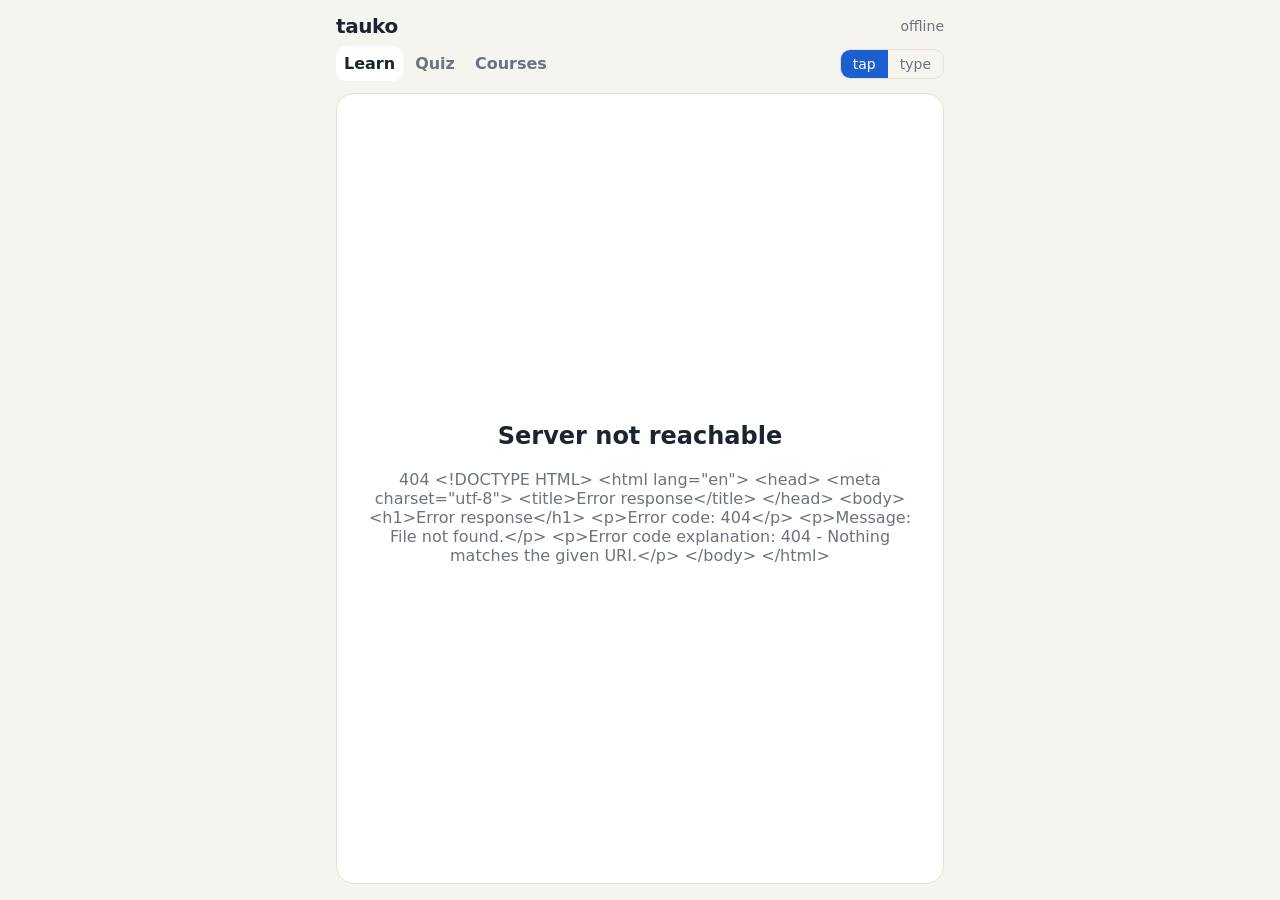
==== web/index.html @ a68ed344 "Add tauko: spaced-repetition learning for Claude Code wait gaps A subject-agnostic micro-learning en" ====
<!doctype html>
<html lang="en">
<head>
<meta charset="utf-8">
<meta name="viewport" content="width=device-width, initial-scale=1, viewport-fit=cover">
<meta name="theme-color" content="#0f1720">
<meta name="apple-mobile-web-app-capable" content="yes">
<meta name="apple-mobile-web-app-status-bar-style" content="black-translucent">
<title>tauko</title>
<link rel="manifest" href="manifest.json">
<link rel="icon" href="icon.svg" type="image/svg+xml">
<link rel="apple-touch-icon" href="icon.svg">
<link rel="stylesheet" href="style.css">
</head>
<body>
<header>
  <div class="brand">tauko</div>
  <div id="signal" class="signal" hidden></div>
  <div id="counts" class="counts"></div>
</header>

<nav>
  <button data-view="learn" class="active">Learn</button>
  <button data-view="quiz">Quiz</button>
  <button data-view="units">Courses</button>
  <div class="mode" role="group" aria-label="mode">
    <button data-mode="tap">tap</button>
    <button data-mode="type">type</button>
  </div>
</nav>

<main>
  <section id="view-learn" class="view">
    <div id="card" class="card"></div>
  </section>
  <section id="view-quiz" class="view" hidden>
    <div id="quiz" class="card"></div>
  </section>
  <section id="view-units" class="view" hidden>
    <div id="units" class="units"></div>
  </section>
</main>

<script src="app.js"></script>
</body>
</html>
---- web/style.css ----
:root {
  --bg: #f6f4ef;
  --surface: #ffffff;
  --text: #1b2430;
  --muted: #6b7380;
  --line: #e4e0d8;
  --accent: #1d5fd1;      /* Finnish blue */
  --good: #1f8a4c;
  --close: #b7791f;
  --bad: #c0392b;
  --radius: 18px;
  font-family: ui-sans-serif, -apple-system, "Segoe UI", Inter, system-ui, sans-serif;
  color-scheme: light dark;
}
@media (prefers-color-scheme: dark) {
  :root {
    --bg: #0f1720;
    --surface: #17212c;
    --text: #e8edf3;
    --muted: #8b97a6;
    --line: #253241;
    --accent: #5b9bff;
    --good: #3ccf7a;
    --close: #f0b54a;
    --bad: #ff6b5b;
  }
}

* { box-sizing: border-box; }
[hidden] { display: none !important; }
html, body { margin: 0; height: 100%; }
body {
  background: var(--bg);
  color: var(--text);
  display: flex;
  flex-direction: column;
  max-width: 640px;
  margin: 0 auto;
  padding: env(safe-area-inset-top) 16px env(safe-area-inset-bottom);
}
button { font: inherit; color: inherit; cursor: pointer; }

header {
  display: flex; align-items: center; gap: 6px 10px; flex-wrap: wrap;
  padding: 14px 0 8px;
}
.brand { font-weight: 800; letter-spacing: -0.02em; font-size: 20px; }
.counts { margin-left: auto; color: var(--muted); font-size: 14px; font-variant-numeric: tabular-nums; }
.signal {
  font-size: 13px; padding: 4px 10px; border-radius: 999px;
  background: var(--surface); border: 1px solid var(--line);
}
.signal.busy { color: var(--accent); }
.signal.busy::before { content: "●"; margin-right: 6px; animation: pulse 1.2s infinite; }
.signal.idle { color: var(--good); border-color: var(--good); font-weight: 600; }
@keyframes pulse { 50% { opacity: .25; } }

nav { display: flex; gap: 4px; align-items: center; padding-bottom: 12px; }
nav > button {
  background: none; border: 0; padding: 8px 8px; border-radius: 10px; color: var(--muted); font-weight: 600;
}
nav > button.active { color: var(--text); background: var(--surface); }
.mode { margin-left: auto; display: flex; border: 1px solid var(--line); border-radius: 10px; overflow: hidden; }
.mode button { background: none; border: 0; padding: 6px 12px; color: var(--muted); font-size: 14px; }
.mode button.active { background: var(--accent); color: #fff; }

main { flex: 1; display: flex; min-height: 0; }
.view { flex: 1; display: flex; flex-direction: column; min-height: 0; }

.card {
  flex: 1;
  display: flex; flex-direction: column;
  background: var(--surface);
  border: 1px solid var(--line);
  border-radius: var(--radius);
  padding: 22px 20px 16px;
  margin-bottom: 16px;
  min-height: 420px;
  touch-action: pan-y;
  transition: transform .18s ease, opacity .18s ease;
}
.card.out-left { transform: translateX(-40px); opacity: 0; }
.card.out-right { transform: translateX(40px); opacity: 0; }

.meta { display: flex; gap: 8px; flex-wrap: wrap; color: var(--muted); font-size: 13px; }
.tag { padding: 2px 8px; border-radius: 999px; border: 1px solid var(--line); }
.tag.new { color: var(--close); border-color: var(--close); }
.instruction { margin-top: 28px; color: var(--accent); font-weight: 700; font-size: 14px; text-transform: uppercase; letter-spacing: .06em; }
.prompt { font-size: clamp(24px, 6vw, 34px); font-weight: 700; line-height: 1.25; margin: 10px 0 6px; overflow-wrap: break-word; hyphens: auto; }
.hint { color: var(--muted); font-size: 16px; }

.answer-area { margin-top: auto; display: flex; flex-direction: column; gap: 12px; padding-top: 24px; }
.input {
  width: 100%; font: inherit; font-size: 20px; padding: 14px 16px;
  border-radius: 14px; border: 1.5px solid var(--line); background: var(--bg); color: var(--text);
}
.input:focus { outline: none; border-color: var(--accent); }
.chars { display: flex; gap: 6px; }
.chars button { flex: 0 0 auto; padding: 6px 14px; border-radius: 10px; border: 1px solid var(--line); background: var(--bg); font-size: 18px; }

.primary {
  width: 100%; padding: 16px; border: 0; border-radius: 14px;
  background: var(--accent); color: #fff; font-weight: 700; font-size: 17px;
}
.reveal { display: flex; flex-direction: column; gap: 8px; margin-top: 18px; }
.verdict { font-weight: 800; font-size: 18px; }
.verdict.correct { color: var(--good); }
.verdict.close { color: var(--close); }
.verdict.wrong { color: var(--bad); }
.yours { color: var(--muted); text-decoration: line-through; }
.answers { font-size: 22px; font-weight: 700; color: var(--good); }
.translation, .example { color: var(--muted); }
.example i { font-style: normal; opacity: .8; }
.note { background: var(--bg); border-radius: 12px; padding: 10px 12px; font-size: 15px; }

.grades { display: grid; grid-template-columns: repeat(4, 1fr); gap: 8px; }
.grades button {
  padding: 14px 4px; border-radius: 14px; border: 1px solid var(--line); background: var(--bg);
  font-weight: 700; display: flex; flex-direction: column; align-items: center; gap: 2px;
}
.grades button small { font-weight: 500; color: var(--muted); font-size: 11px; }
.grades button.suggested { border-color: var(--accent); box-shadow: 0 0 0 2px var(--accent) inset; }
.grades .g1 { color: var(--bad); }
.grades .g2 { color: var(--close); }
.grades .g3 { color: var(--good); }
.grades .g4 { color: var(--accent); }
.kbd { color: var(--muted); font-size: 12px; text-align: center; }
@media (hover: none) { .kbd { display: none; } }

.empty { margin: auto; text-align: center; color: var(--muted); }
.empty h2 { color: var(--text); }

.units { display: flex; flex-direction: column; gap: 10px; padding-bottom: 16px; }
.unit {
  background: var(--surface); border: 1px solid var(--line); border-radius: 14px; padding: 14px 16px;
  display: flex; flex-direction: column; gap: 6px;
}
.unit-head { display: flex; align-items: baseline; gap: 8px; }
.unit-head b { font-size: 17px; }
.unit-head span { color: var(--muted); font-size: 13px; margin-left: auto; white-space: nowrap; }
.bar { height: 6px; background: var(--line); border-radius: 999px; overflow: hidden; }
.bar > div { height: 100%; background: var(--good); }
.unit-actions { display: flex; gap: 8px; flex-wrap: wrap; }
.unit-actions button { border: 1px solid var(--line); background: var(--bg); padding: 6px 12px; border-radius: 10px; font-size: 14px; }
.unit details { color: var(--muted); font-size: 14px; white-space: pre-wrap; }
.unit summary { cursor: pointer; }
.score { font-size: 48px; font-weight: 800; margin: 8px 0; }

@media (max-width: 420px) {
  header { padding-top: 10px; }
  .signal { order: 3; width: 100%; text-align: center; }
  .counts { font-size: 13px; }
  .card { padding: 18px 16px 14px; min-height: 0; }
}

.course-head { display: flex; align-items: baseline; gap: 8px; margin-top: 8px; }
.course-head h2 { margin: 0; font-size: 22px; }
.course-head h2 small { color: var(--muted); font-weight: 500; font-size: 15px; }
.course-head span { margin-left: auto; color: var(--muted); font-size: 13px; white-space: nowrap; }
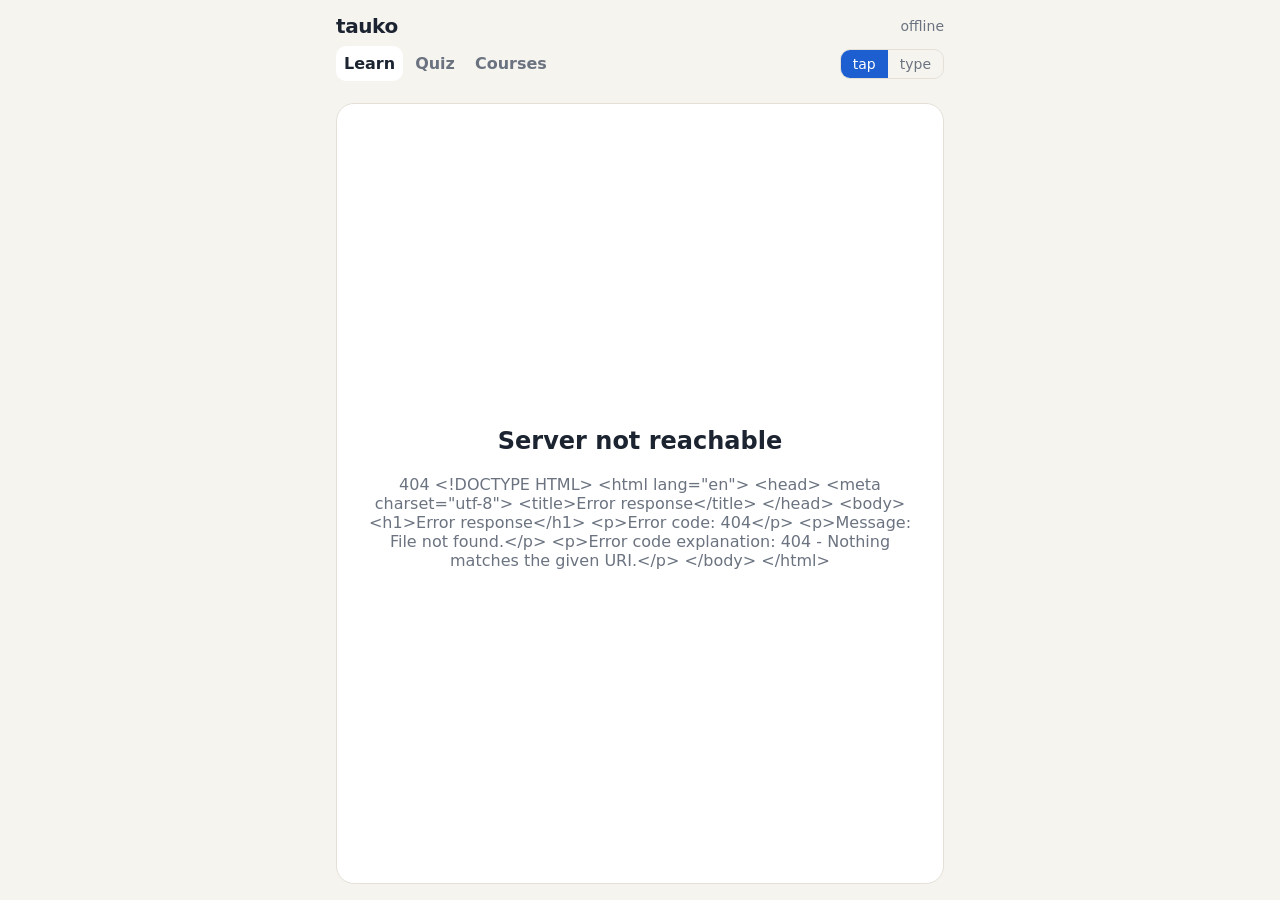
==== commit 4ab79c49: "Never run dry: practice mode, more new cards, course switching A full workday has far more waits tha" ====
--- a/web/index.html
+++ b/web/index.html
@@ -31,6 +31,7 @@
 
 <main>
   <section id="view-learn" class="view">
+    <div id="scope" class="scope"></div>
     <div id="card" class="card"></div>
   </section>
   <section id="view-quiz" class="view" hidden>
--- a/web/style.css
+++ b/web/style.css
@@ -157,3 +157,9 @@
 .course-head h2 { margin: 0; font-size: 22px; }
 .course-head h2 small { color: var(--muted); font-weight: 500; font-size: 15px; }
 .course-head span { margin-left: auto; color: var(--muted); font-size: 13px; white-space: nowrap; }
+
+.scope { display: flex; flex-wrap: wrap; align-items: center; gap: 6px 12px; margin-bottom: 10px; color: var(--muted); font-size: 14px; }
+.scope select { font: inherit; color: var(--text); background: var(--surface); border: 1px solid var(--line); border-radius: 8px; padding: 4px 8px; margin-left: 6px; }
+.practice-note { color: var(--accent); }
+.tag.practice { color: var(--accent); border-color: var(--accent); }
+button.link { background: none; border: 0; padding: 0; color: var(--accent); text-decoration: underline; font-size: inherit; }
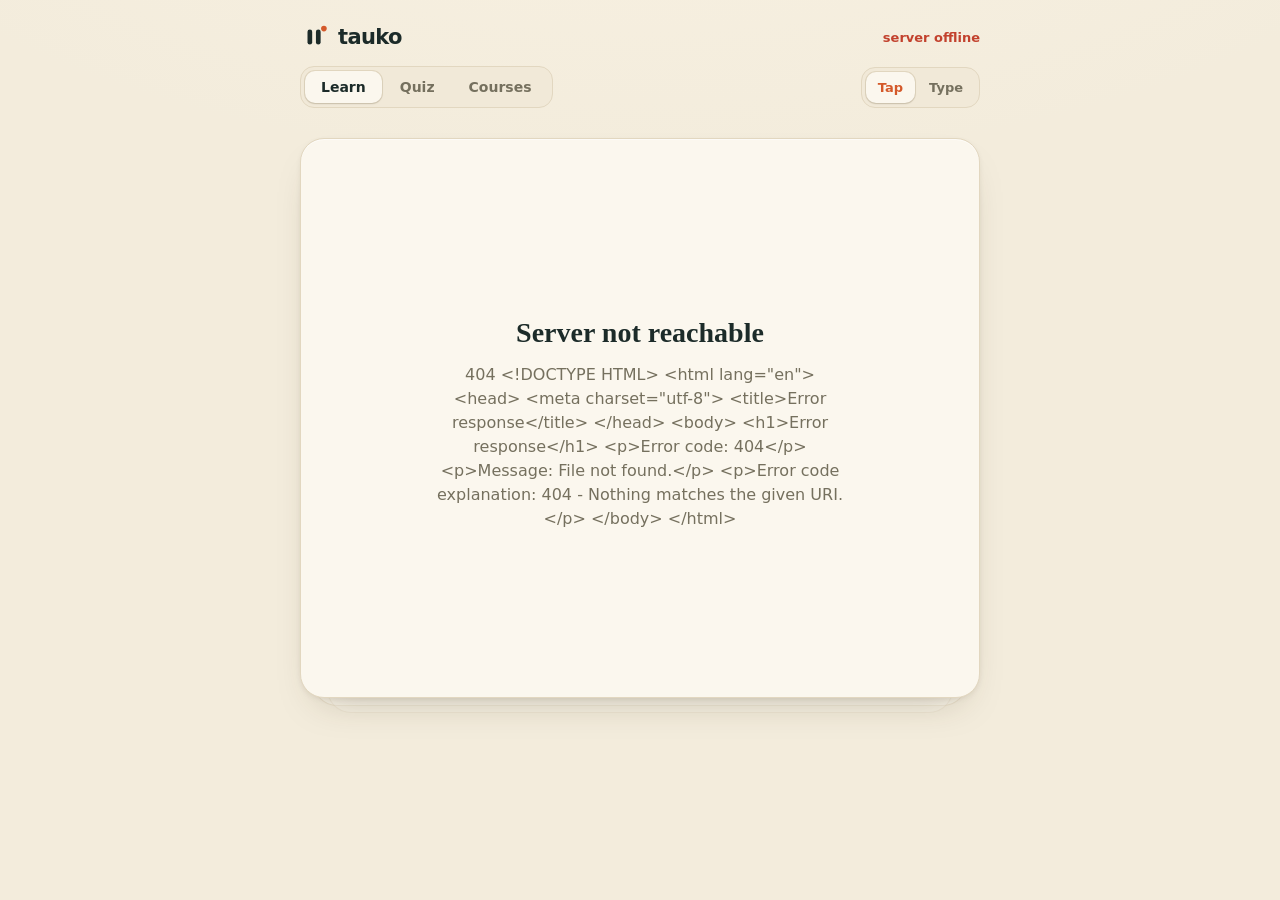
==== commit 8bf8b20f: "Redesign the web app Deep teal and cream with one warm accent, matching the pane and the project pag" ====
--- a/web/index.html
+++ b/web/index.html
@@ -3,7 +3,8 @@
 <head>
 <meta charset="utf-8">
 <meta name="viewport" content="width=device-width, initial-scale=1, viewport-fit=cover">
-<meta name="theme-color" content="#0f1720">
+<meta name="theme-color" content="#10201f" media="(prefers-color-scheme: dark)">
+<meta name="theme-color" content="#f3ecdc" media="(prefers-color-scheme: light)">
 <meta name="apple-mobile-web-app-capable" content="yes">
 <meta name="apple-mobile-web-app-status-bar-style" content="black-translucent">
 <title>tauko</title>
@@ -13,29 +14,36 @@
 <link rel="stylesheet" href="style.css">
 </head>
 <body>
+<div class="busybar" aria-hidden="true"></div>
+
 <header>
-  <div class="brand">tauko</div>
+  <div class="brand">
+    <svg class="mark" viewBox="0 0 32 32" aria-hidden="true"><rect x="8" y="8" width="5" height="16" rx="2.5"/><rect x="17" y="8" width="5" height="16" rx="2.5"/><circle class="dot" cx="25.5" cy="7" r="3"/></svg>
+    tauko
+  </div>
   <div id="signal" class="signal" hidden></div>
   <div id="counts" class="counts"></div>
 </header>
 
 <nav>
-  <button data-view="learn" class="active">Learn</button>
-  <button data-view="quiz">Quiz</button>
-  <button data-view="units">Courses</button>
-  <div class="mode" role="group" aria-label="mode">
-    <button data-mode="tap">tap</button>
-    <button data-mode="type">type</button>
+  <div class="tabs" role="tablist">
+    <button data-view="learn" class="active">Learn</button>
+    <button data-view="quiz">Quiz</button>
+    <button data-view="units">Courses</button>
+  </div>
+  <div class="mode" role="group" aria-label="Answer mode">
+    <button data-mode="tap" title="Recall in your head, then reveal">Tap</button>
+    <button data-mode="type" title="Type the answer and have it checked">Type</button>
   </div>
 </nav>
 
 <main>
   <section id="view-learn" class="view">
     <div id="scope" class="scope"></div>
-    <div id="card" class="card"></div>
+    <div class="deck"><div id="card" class="card"></div></div>
   </section>
   <section id="view-quiz" class="view" hidden>
-    <div id="quiz" class="card"></div>
+    <div class="deck"><div id="quiz" class="card"></div></div>
   </section>
   <section id="view-units" class="view" hidden>
     <div id="units" class="units"></div>
--- a/web/style.css
+++ b/web/style.css
@@ -1,165 +1,408 @@
+/* tauko: "a pause". Deep teal paper, cream ink, one warm accent. */
 :root {
-  --bg: #f6f4ef;
-  --surface: #ffffff;
-  --text: #1b2430;
-  --muted: #6b7380;
-  --line: #e4e0d8;
-  --accent: #1d5fd1;      /* Finnish blue */
-  --good: #1f8a4c;
-  --close: #b7791f;
-  --bad: #c0392b;
-  --radius: 18px;
-  font-family: ui-sans-serif, -apple-system, "Segoe UI", Inter, system-ui, sans-serif;
-  color-scheme: light dark;
+  --bg: #f3ecdc;
+  --bg-glow: #f8f1e2;
+  --surface: #fbf7ee;
+  --surface-2: #f1e9d8;
+  --ink: #1c2b29;
+  --ink-soft: #3c4b47;
+  --mute: #75705e;
+  --line: #e2d7c0;
+  --line-strong: #cfc2a6;
+  --accent: #d4592a;
+  --accent-ink: #fff8ef;
+  --accent-soft: rgba(212, 89, 42, .12);
+  --good: #2f7d4f;
+  --good-soft: rgba(47, 125, 79, .12);
+  --close: #9a6a12;
+  --close-soft: rgba(196, 140, 30, .16);
+  --bad: #c2412d;
+  --bad-soft: rgba(194, 65, 45, .11);
+  --easy: #3a6ea5;
+  --shadow: 0 1px 0 rgba(255, 255, 255, .6) inset, 0 18px 40px -22px rgba(60, 45, 20, .35), 0 2px 6px -2px rgba(60, 45, 20, .12);
+  --radius: 24px;
+  --sans: ui-sans-serif, -apple-system, BlinkMacSystemFont, "Segoe UI", Inter, system-ui, sans-serif;
+  --serif: "Iowan Old Style", "Palatino Linotype", Palatino, "New York", ui-serif, Georgia, serif;
+  --mono: ui-monospace, "SF Mono", SFMono-Regular, Menlo, Consolas, monospace;
+  font-family: var(--sans);
+  color-scheme: light;
 }
 @media (prefers-color-scheme: dark) {
   :root {
-    --bg: #0f1720;
-    --surface: #17212c;
-    --text: #e8edf3;
-    --muted: #8b97a6;
-    --line: #253241;
-    --accent: #5b9bff;
-    --good: #3ccf7a;
-    --close: #f0b54a;
-    --bad: #ff6b5b;
+    --bg: #10201f;
+    --bg-glow: #17302d;
+    --surface: #182b29;
+    --surface-2: #1f3532;
+    --ink: #f3e6c8;
+    --ink-soft: #d9cba9;
+    --mute: #98957f;
+    --line: #2b4440;
+    --line-strong: #3b5853;
+    --accent: #ef7540;
+    --accent-ink: #1a0f08;
+    --accent-soft: rgba(239, 117, 64, .14);
+    --good: #86cf9f;
+    --good-soft: rgba(134, 207, 159, .12);
+    --close: #e9bb5a;
+    --close-soft: rgba(233, 187, 90, .13);
+    --bad: #f27b63;
+    --bad-soft: rgba(242, 123, 99, .12);
+    --easy: #92b9e6;
+    --shadow: 0 1px 0 rgba(255, 255, 255, .04) inset, 0 24px 50px -26px rgba(0, 0, 0, .7), 0 2px 8px -2px rgba(0, 0, 0, .35);
+    color-scheme: dark;
   }
 }
 
 * { box-sizing: border-box; }
 [hidden] { display: none !important; }
-html, body { margin: 0; height: 100%; }
+html {
+  min-height: 100%;
+  background:
+    radial-gradient(1200px 500px at 50% -180px, var(--bg-glow), transparent 70%) fixed,
+    var(--bg);
+}
 body {
-  background: var(--bg);
-  color: var(--text);
+  margin: 0 auto;
+  min-height: 100vh;
+  min-height: 100dvh;
+  max-width: 720px;
+  padding: max(env(safe-area-inset-top), 0px) 20px max(env(safe-area-inset-bottom), 16px);
   display: flex;
   flex-direction: column;
-  max-width: 640px;
-  margin: 0 auto;
-  padding: env(safe-area-inset-top) 16px env(safe-area-inset-bottom);
+  color: var(--ink);
+  -webkit-font-smoothing: antialiased;
 }
 button { font: inherit; color: inherit; cursor: pointer; }
-
+button:focus-visible, select:focus-visible, input:focus-visible, summary:focus-visible {
+  outline: 2px solid var(--accent); outline-offset: 2px;
+}
+code {
+  font-family: var(--mono); font-size: .88em; padding: 2px 7px; border-radius: 6px;
+  background: var(--surface-2); border: 1px solid var(--line);
+}
+kbd {
+  font-family: var(--mono); font-size: 11px; line-height: 1; min-width: 20px; padding: 3px 6px;
+  display: inline-flex; align-items: center; justify-content: center;
+  border-radius: 6px; border: 1px solid var(--line-strong); border-bottom-width: 2px;
+  color: var(--mute); background: var(--surface);
+}
+
+/* ---------- Claude's state: a bar across the top while it works ---------- */
+.busybar {
+  position: fixed; inset: 0 0 auto 0; height: 3px; z-index: 10; pointer-events: none;
+  opacity: 0; transition: opacity .4s ease;
+  background: linear-gradient(90deg, transparent, var(--accent), transparent) 0 0 / 40% 100% no-repeat;
+}
+body[data-claude="busy"] .busybar { opacity: 1; animation: sweep 1.6s ease-in-out infinite; }
+body[data-claude="idle"] .busybar { opacity: 0; }
+@keyframes sweep { from { background-position: -40% 0; } to { background-position: 140% 0; } }
+
+/* ---------- header ---------- */
 header {
-  display: flex; align-items: center; gap: 6px 10px; flex-wrap: wrap;
-  padding: 14px 0 8px;
-}
-.brand { font-weight: 800; letter-spacing: -0.02em; font-size: 20px; }
-.counts { margin-left: auto; color: var(--muted); font-size: 14px; font-variant-numeric: tabular-nums; }
+  display: flex; align-items: center; gap: 10px 14px; flex-wrap: wrap;
+  padding: 22px 0 14px;
+}
+.brand {
+  display: flex; align-items: center; gap: 8px;
+  font-weight: 750; font-size: 21px; letter-spacing: -.03em;
+}
+.mark { width: 30px; height: 30px; fill: var(--ink); }
+.mark .dot { fill: var(--accent); }
 .signal {
-  font-size: 13px; padding: 4px 10px; border-radius: 999px;
-  background: var(--surface); border: 1px solid var(--line);
-}
-.signal.busy { color: var(--accent); }
-.signal.busy::before { content: "●"; margin-right: 6px; animation: pulse 1.2s infinite; }
-.signal.idle { color: var(--good); border-color: var(--good); font-weight: 600; }
-@keyframes pulse { 50% { opacity: .25; } }
-
-nav { display: flex; gap: 4px; align-items: center; padding-bottom: 12px; }
-nav > button {
-  background: none; border: 0; padding: 8px 8px; border-radius: 10px; color: var(--muted); font-weight: 600;
-}
-nav > button.active { color: var(--text); background: var(--surface); }
-.mode { margin-left: auto; display: flex; border: 1px solid var(--line); border-radius: 10px; overflow: hidden; }
-.mode button { background: none; border: 0; padding: 6px 12px; color: var(--muted); font-size: 14px; }
-.mode button.active { background: var(--accent); color: #fff; }
+  display: inline-flex; align-items: center; gap: 8px;
+  font-size: 13px; font-weight: 600; padding: 6px 12px 6px 10px; border-radius: 999px;
+  border: 1px solid var(--line); background: var(--surface);
+}
+.signal::before { content: ""; width: 8px; height: 8px; border-radius: 50%; background: currentColor; }
+.signal.busy { color: var(--accent); background: var(--accent-soft); border-color: transparent; }
+.signal.busy::before { animation: pulse 1.2s ease-in-out infinite; }
+.signal.idle { color: var(--good); background: var(--good-soft); border-color: transparent; }
+@keyframes pulse { 50% { opacity: .25; transform: scale(.7); } }
+
+.counts { margin-left: auto; display: flex; gap: 6px; font-variant-numeric: tabular-nums; }
+.stat {
+  display: flex; align-items: baseline; gap: 5px; padding: 5px 10px; border-radius: 10px;
+  font-size: 12px; color: var(--mute); background: var(--surface); border: 1px solid var(--line);
+}
+.stat b { font-size: 15px; color: var(--ink); font-weight: 700; }
+.stat.hot b { color: var(--accent); }
+.counts.offline { color: var(--bad); font-size: 13px; font-weight: 600; }
+
+/* ---------- nav ---------- */
+nav { display: flex; gap: 10px; align-items: center; padding-bottom: 16px; }
+.tabs, .mode {
+  display: flex; padding: 4px; gap: 2px; border-radius: 14px;
+  background: var(--surface-2); border: 1px solid var(--line);
+}
+.tabs button, .mode button {
+  border: 0; background: none; padding: 8px 16px; border-radius: 10px;
+  color: var(--mute); font-weight: 600; font-size: 14px;
+  transition: background .15s ease, color .15s ease;
+}
+.tabs button:hover, .mode button:hover { color: var(--ink); }
+.tabs button.active, .mode button.active {
+  color: var(--ink); background: var(--surface);
+  box-shadow: 0 1px 2px rgba(0, 0, 0, .12), 0 0 0 1px var(--line);
+}
+.mode { margin-left: auto; }
+.mode button { padding: 8px 12px; font-size: 13px; }
+.mode button.active { color: var(--accent); }
 
 main { flex: 1; display: flex; min-height: 0; }
 .view { flex: 1; display: flex; flex-direction: column; min-height: 0; }
 
+/* ---------- scope ---------- */
+.scope {
+  display: flex; flex-wrap: wrap; align-items: center; gap: 8px 14px;
+  margin-bottom: 14px; color: var(--mute); font-size: 14px;
+}
+.scope label { display: flex; align-items: center; gap: 8px; }
+.select {
+  appearance: none; -webkit-appearance: none;
+  font: inherit; font-size: 14px; font-weight: 600; color: var(--ink);
+  padding: 7px 34px 7px 12px; border-radius: 10px; border: 1px solid var(--line);
+  background: var(--surface) url("data:image/svg+xml,%3Csvg xmlns='http://www.w3.org/2000/svg' width='12' height='12' viewBox='0 0 12 12'%3E%3Cpath d='M3 4.5 6 7.5 9 4.5' fill='none' stroke='%23999' stroke-width='1.6' stroke-linecap='round' stroke-linejoin='round'/%3E%3C/svg%3E") no-repeat right 12px center;
+  max-width: 100%;
+}
+.practice-note {
+  display: inline-flex; align-items: center; gap: 8px; flex-wrap: wrap;
+  color: var(--accent); font-size: 13px;
+}
+
+/* ---------- the card, on a small deck ---------- */
+.deck { position: relative; display: flex; flex: 0 1 auto; margin-bottom: 24px; }
+.deck::before, .deck::after {
+  content: ""; position: absolute; left: 50%; bottom: -8px; height: 40px; z-index: 0;
+  transform: translateX(-50%); width: calc(100% - 28px);
+  border-radius: 0 0 var(--radius) var(--radius);
+  background: var(--surface); border: 1px solid var(--line); border-top: 0; opacity: .55;
+}
+.deck::after { bottom: -15px; width: calc(100% - 56px); opacity: .3; }
 .card {
-  flex: 1;
+  position: relative; z-index: 1; flex: 1;
   display: flex; flex-direction: column;
+  min-height: min(560px, calc(100dvh - 240px));
+  padding: 26px 28px 22px;
   background: var(--surface);
   border: 1px solid var(--line);
   border-radius: var(--radius);
-  padding: 22px 20px 16px;
-  margin-bottom: 16px;
-  min-height: 420px;
+  box-shadow: var(--shadow);
   touch-action: pan-y;
-  transition: transform .18s ease, opacity .18s ease;
-}
-.card.out-left { transform: translateX(-40px); opacity: 0; }
-.card.out-right { transform: translateX(40px); opacity: 0; }
-
-.meta { display: flex; gap: 8px; flex-wrap: wrap; color: var(--muted); font-size: 13px; }
-.tag { padding: 2px 8px; border-radius: 999px; border: 1px solid var(--line); }
-.tag.new { color: var(--close); border-color: var(--close); }
-.instruction { margin-top: 28px; color: var(--accent); font-weight: 700; font-size: 14px; text-transform: uppercase; letter-spacing: .06em; }
-.prompt { font-size: clamp(24px, 6vw, 34px); font-weight: 700; line-height: 1.25; margin: 10px 0 6px; overflow-wrap: break-word; hyphens: auto; }
-.hint { color: var(--muted); font-size: 16px; }
-
-.answer-area { margin-top: auto; display: flex; flex-direction: column; gap: 12px; padding-top: 24px; }
+  transition: transform .2s cubic-bezier(.3, .7, .4, 1), opacity .2s ease;
+  animation: deal .28s cubic-bezier(.2, .8, .3, 1);
+}
+@keyframes deal { from { transform: translateY(8px); opacity: .4; } }
+.card.out-left { transform: translateX(-48px) rotate(-2deg); opacity: 0; }
+.card.out-right { transform: translateX(48px) rotate(2deg); opacity: 0; }
+@media (prefers-reduced-motion: reduce) {
+  .card, .busybar { animation: none !important; transition: none; }
+}
+
+.meta {
+  display: flex; gap: 6px 10px; flex-wrap: wrap; align-items: center;
+  font-family: var(--mono); font-size: 11.5px; letter-spacing: .02em; color: var(--mute);
+}
+.crumb { text-transform: uppercase; letter-spacing: .06em; }
+.crumb + .crumb::before { content: "/"; margin-right: 10px; opacity: .5; }
+.tag {
+  font-family: var(--mono); font-size: 10.5px; font-weight: 600; letter-spacing: .08em; text-transform: uppercase;
+  padding: 3px 8px; border-radius: 999px; color: var(--mute); background: var(--surface-2);
+}
+.tag.new { color: var(--close); background: var(--close-soft); }
+.tag.practice { color: var(--accent); background: var(--accent-soft); }
+.tag.lesson { color: var(--good); background: var(--good-soft); }
+.tags { margin-left: auto; display: flex; gap: 6px; }
+
+.instruction {
+  margin-top: clamp(28px, 7vh, 64px);
+  font-family: var(--mono); font-size: 12px; font-weight: 600; text-transform: uppercase; letter-spacing: .12em;
+  color: var(--accent);
+}
+.prompt {
+  font-family: var(--serif); font-weight: 600;
+  font-size: clamp(27px, 5.4vw, 40px); line-height: 1.2; letter-spacing: -.01em;
+  margin: 12px 0 8px; overflow-wrap: break-word; hyphens: auto; text-wrap: balance;
+}
+.hint { color: var(--mute); font-size: 16px; font-style: italic; font-family: var(--serif); }
+
+/* ---------- answering ---------- */
+.answer-area { margin-top: auto; display: flex; flex-direction: column; gap: 12px; padding-top: 28px; }
 .input {
-  width: 100%; font: inherit; font-size: 20px; padding: 14px 16px;
-  border-radius: 14px; border: 1.5px solid var(--line); background: var(--bg); color: var(--text);
-}
-.input:focus { outline: none; border-color: var(--accent); }
-.chars { display: flex; gap: 6px; }
-.chars button { flex: 0 0 auto; padding: 6px 14px; border-radius: 10px; border: 1px solid var(--line); background: var(--bg); font-size: 18px; }
+  width: 100%; font: inherit; font-size: 20px; padding: 16px 18px;
+  border-radius: 16px; border: 1.5px solid var(--line-strong); background: var(--bg); color: var(--ink);
+  transition: border-color .15s ease, box-shadow .15s ease;
+}
+.input::placeholder { color: var(--mute); opacity: .8; }
+.input:focus { outline: none; border-color: var(--accent); box-shadow: 0 0 0 4px var(--accent-soft); }
+select.input { appearance: none; -webkit-appearance: none; font-size: 16px; cursor: pointer; }
+.chars { display: flex; gap: 6px; flex-wrap: wrap; }
+.chars button {
+  min-width: 44px; padding: 7px 12px; border-radius: 10px; font-size: 18px;
+  border: 1px solid var(--line); background: var(--surface-2);
+}
+.chars button:hover { border-color: var(--accent); color: var(--accent); }
 
 .primary {
-  width: 100%; padding: 16px; border: 0; border-radius: 14px;
-  background: var(--accent); color: #fff; font-weight: 700; font-size: 17px;
-}
-.reveal { display: flex; flex-direction: column; gap: 8px; margin-top: 18px; }
-.verdict { font-weight: 800; font-size: 18px; }
-.verdict.correct { color: var(--good); }
-.verdict.close { color: var(--close); }
-.verdict.wrong { color: var(--bad); }
-.yours { color: var(--muted); text-decoration: line-through; }
-.answers { font-size: 22px; font-weight: 700; color: var(--good); }
-.translation, .example { color: var(--muted); }
-.example i { font-style: normal; opacity: .8; }
-.note { background: var(--bg); border-radius: 12px; padding: 10px 12px; font-size: 15px; }
+  width: 100%; padding: 16px; border: 0; border-radius: 16px;
+  background: var(--accent); color: var(--accent-ink); font-weight: 700; font-size: 17px; letter-spacing: -.01em;
+  display: flex; align-items: center; justify-content: center; gap: 10px;
+  box-shadow: 0 10px 24px -14px var(--accent);
+  transition: transform .1s ease, filter .15s ease;
+}
+.primary:hover { filter: brightness(1.06); }
+.primary:active { transform: translateY(1px); }
+.primary kbd { color: inherit; background: transparent; border-color: currentColor; opacity: .55; }
+.secondary {
+  padding: 12px 18px; border-radius: 14px; font-weight: 600; font-size: 15px;
+  border: 1px solid var(--line-strong); background: var(--surface);
+}
+.secondary:hover { border-color: var(--accent); color: var(--accent); }
+
+/* ---------- the reveal ---------- */
+.reveal { display: flex; flex-direction: column; gap: 10px; margin-top: 20px; animation: rise .25s ease; }
+@keyframes rise { from { opacity: 0; transform: translateY(6px); } }
+.verdict {
+  align-self: flex-start; display: inline-flex; align-items: center; gap: 8px;
+  font-weight: 700; font-size: 14px; padding: 6px 12px; border-radius: 999px;
+}
+.verdict small { font-weight: 500; opacity: .85; }
+.verdict.correct { color: var(--good); background: var(--good-soft); }
+.verdict.close { color: var(--close); background: var(--close-soft); }
+.verdict.wrong { color: var(--bad); background: var(--bad-soft); }
+.yours { color: var(--mute); font-size: 15px; }
+.yours s { text-decoration-color: var(--bad); text-decoration-thickness: 2px; }
+.answers { font-family: var(--serif); font-size: clamp(24px, 4.6vw, 32px); font-weight: 600; color: var(--good); line-height: 1.2; }
+.also { color: var(--mute); font-size: 14px; }
+.also b { color: var(--ink-soft); font-weight: 600; }
+.translation, .example { color: var(--ink-soft); font-size: 16px; }
+.example { font-family: var(--serif); font-style: italic; }
+.example i { color: var(--mute); }
+.note {
+  border-left: 3px solid var(--close); background: var(--surface-2);
+  border-radius: 4px 12px 12px 4px; padding: 11px 14px; font-size: 15px; line-height: 1.5; color: var(--ink-soft);
+}
+.note.why { border-left-color: var(--easy); }
+.note .label {
+  display: block; margin-bottom: 4px;
+  font-family: var(--mono); font-size: 10.5px; font-weight: 600; letter-spacing: .1em; text-transform: uppercase; color: var(--mute);
+}
+.thinking::after { content: "…"; animation: pulse 1s infinite; }
 
 .grades { display: grid; grid-template-columns: repeat(4, 1fr); gap: 8px; }
 .grades button {
-  padding: 14px 4px; border-radius: 14px; border: 1px solid var(--line); background: var(--bg);
-  font-weight: 700; display: flex; flex-direction: column; align-items: center; gap: 2px;
-}
-.grades button small { font-weight: 500; color: var(--muted); font-size: 11px; }
-.grades button.suggested { border-color: var(--accent); box-shadow: 0 0 0 2px var(--accent) inset; }
+  position: relative; padding: 14px 4px 12px; border-radius: 16px;
+  border: 1px solid var(--line); background: var(--surface-2);
+  display: flex; flex-direction: column; align-items: center; gap: 3px;
+  font-weight: 700; font-size: 15px;
+  transition: transform .1s ease, border-color .15s ease, background .15s ease;
+}
+.grades button:hover { transform: translateY(-2px); border-color: currentColor; }
+.grades button small { font-weight: 500; color: var(--mute); font-size: 11.5px; }
+.grades button kbd { position: absolute; top: 6px; left: 6px; font-size: 10px; min-width: 16px; padding: 2px 4px; }
+.grades button.suggested { background: var(--surface); box-shadow: 0 0 0 2px currentColor inset; }
 .grades .g1 { color: var(--bad); }
 .grades .g2 { color: var(--close); }
 .grades .g3 { color: var(--good); }
-.grades .g4 { color: var(--accent); }
-.kbd { color: var(--muted); font-size: 12px; text-align: center; }
-@media (hover: none) { .kbd { display: none; } }
-
-.empty { margin: auto; text-align: center; color: var(--muted); }
-.empty h2 { color: var(--text); }
-
-.units { display: flex; flex-direction: column; gap: 10px; padding-bottom: 16px; }
-.unit {
-  background: var(--surface); border: 1px solid var(--line); border-radius: 14px; padding: 14px 16px;
-  display: flex; flex-direction: column; gap: 6px;
-}
-.unit-head { display: flex; align-items: baseline; gap: 8px; }
-.unit-head b { font-size: 17px; }
-.unit-head span { color: var(--muted); font-size: 13px; margin-left: auto; white-space: nowrap; }
-.bar { height: 6px; background: var(--line); border-radius: 999px; overflow: hidden; }
-.bar > div { height: 100%; background: var(--good); }
-.unit-actions { display: flex; gap: 8px; flex-wrap: wrap; }
-.unit-actions button { border: 1px solid var(--line); background: var(--bg); padding: 6px 12px; border-radius: 10px; font-size: 14px; }
-.unit details { color: var(--muted); font-size: 14px; white-space: pre-wrap; }
-.unit summary { cursor: pointer; }
-.score { font-size: 48px; font-weight: 800; margin: 8px 0; }
-
-@media (max-width: 420px) {
-  header { padding-top: 10px; }
-  .signal { order: 3; width: 100%; text-align: center; }
-  .counts { font-size: 13px; }
-  .card { padding: 18px 16px 14px; min-height: 0; }
-}
-
-.course-head { display: flex; align-items: baseline; gap: 8px; margin-top: 8px; }
-.course-head h2 { margin: 0; font-size: 22px; }
-.course-head h2 small { color: var(--muted); font-weight: 500; font-size: 15px; }
-.course-head span { margin-left: auto; color: var(--muted); font-size: 13px; white-space: nowrap; }
-
-.scope { display: flex; flex-wrap: wrap; align-items: center; gap: 6px 12px; margin-bottom: 10px; color: var(--muted); font-size: 14px; }
-.scope select { font: inherit; color: var(--text); background: var(--surface); border: 1px solid var(--line); border-radius: 8px; padding: 4px 8px; margin-left: 6px; }
-.practice-note { color: var(--accent); }
-.tag.practice { color: var(--accent); border-color: var(--accent); }
-button.link { background: none; border: 0; padding: 0; color: var(--accent); text-decoration: underline; font-size: inherit; }
+.grades .g4 { color: var(--easy); }
+
+.keys { display: flex; gap: 14px; justify-content: center; flex-wrap: wrap; color: var(--mute); font-size: 12px; }
+.keys span { display: inline-flex; align-items: center; gap: 5px; }
+@media (hover: none) { .keys, .primary kbd, .grades button kbd { display: none; } }
+
+.card-actions { display: flex; gap: 8px; justify-content: center; flex-wrap: wrap; }
+button.ghost {
+  display: inline-flex; align-items: center; gap: 8px;
+  border: 0; background: none; padding: 8px 12px; border-radius: 10px;
+  color: var(--mute); font-size: 14px; font-weight: 600;
+}
+button.ghost:hover { color: var(--ink); background: var(--surface-2); }
+button.link {
+  background: none; border: 0; padding: 0; color: var(--accent); font-weight: 600; font-size: inherit;
+  text-decoration: underline; text-decoration-thickness: 1px; text-underline-offset: 3px;
+}
+
+.retired-note {
+  display: flex; align-items: center; gap: 10px; flex-wrap: wrap;
+  color: var(--mute); font-size: 13px; margin: -6px 0 14px;
+  padding: 8px 12px; border-radius: 12px; background: var(--surface-2);
+}
+
+.lesson-body { font-family: var(--serif); font-size: 19px; line-height: 1.6; margin-top: 14px; color: var(--ink-soft); }
+.lesson-body + .example { margin-top: 12px; padding-left: 14px; border-left: 3px solid var(--good); }
+
+/* ---------- empty and done ---------- */
+.empty {
+  margin: auto; text-align: center; color: var(--mute); max-width: 420px; padding: 24px 0;
+  display: flex; flex-direction: column; align-items: center; gap: 4px;
+}
+.empty h2 { color: var(--ink); font-family: var(--serif); font-size: 28px; font-weight: 600; margin: 14px 0 4px; }
+.empty p { margin: 6px 0; line-height: 1.5; }
+.empty .primary { width: auto; padding: 14px 24px; margin-top: 12px; }
+.glyph {
+  width: 76px; height: 76px; border-radius: 24px; display: grid; place-items: center;
+  background: var(--surface-2); border: 1px solid var(--line);
+}
+.glyph svg { width: 38px; height: 38px; fill: var(--ink); }
+.glyph .dot { fill: var(--accent); }
+.glyph.good { background: var(--good-soft); border-color: transparent; }
+.glyph.good svg { fill: var(--good); }
+.score {
+  font-family: var(--serif); font-size: 64px; font-weight: 600; color: var(--ink); line-height: 1; margin: 12px 0 0;
+}
+.score small { font-size: 28px; color: var(--mute); }
+
+/* ---------- courses ---------- */
+.units { display: flex; flex-direction: column; gap: 18px; padding-bottom: 24px; }
+.course {
+  background: var(--surface); border: 1px solid var(--line); border-radius: var(--radius);
+  box-shadow: var(--shadow); padding: 22px 22px 10px; display: flex; flex-direction: column; gap: 12px;
+}
+.course.active { border-color: var(--accent); box-shadow: var(--shadow), 0 0 0 1px var(--accent); }
+.course-head { display: flex; align-items: flex-start; gap: 12px; }
+.course-head h2 { margin: 0; font-family: var(--serif); font-size: 25px; font-weight: 600; line-height: 1.2; }
+.course-head h2 small { display: block; color: var(--mute); font-family: var(--sans); font-weight: 500; font-size: 14px; margin-top: 2px; }
+.course-head .secondary { margin-left: auto; flex: 0 0 auto; }
+.course-stats { display: flex; gap: 16px; flex-wrap: wrap; font-size: 13px; color: var(--mute); font-variant-numeric: tabular-nums; }
+.course-stats b { color: var(--ink); }
+.course-desc { color: var(--ink-soft); font-size: 15px; line-height: 1.5; margin: 0; }
+.bar { height: 8px; background: var(--surface-2); border-radius: 999px; overflow: hidden; border: 1px solid var(--line); }
+.bar > div { height: 100%; border-radius: 999px; background: linear-gradient(90deg, var(--good), color-mix(in srgb, var(--good) 70%, var(--accent))); }
+.bar.thin { height: 5px; border: 0; }
+
+.unit { border-top: 1px solid var(--line); padding: 14px 0; display: flex; flex-direction: column; gap: 8px; }
+.unit-head { display: flex; align-items: baseline; gap: 10px; }
+.unit-head b { font-size: 16px; font-weight: 650; }
+.unit-head span { color: var(--mute); font-size: 12.5px; margin-left: auto; white-space: nowrap; font-variant-numeric: tabular-nums; font-family: var(--mono); }
+.unit .hint { font-size: 14px; }
+.unit-actions { display: flex; gap: 6px; flex-wrap: wrap; }
+.unit-actions button {
+  border: 1px solid var(--line); background: var(--surface-2); padding: 6px 12px; border-radius: 9px; font-size: 13px; font-weight: 600;
+}
+.unit-actions button:hover { border-color: var(--accent); color: var(--accent); }
+.unit details, details.retired { color: var(--ink-soft); font-size: 14px; line-height: 1.55; white-space: pre-wrap; }
+.unit summary, details.retired summary { cursor: pointer; color: var(--mute); font-weight: 600; white-space: normal; }
+.unit summary:hover, details.retired summary:hover { color: var(--ink); }
+details.retired { border-top: 1px solid var(--line); padding: 14px 0; }
+.retired-row { display: flex; justify-content: space-between; gap: 12px; padding: 6px 0; font-size: 14px; white-space: normal; }
+.everything { margin-bottom: 8px; }
+
+/* ---------- phones ---------- */
+@media (max-width: 560px) {
+  body { padding-left: 16px; padding-right: 16px; }
+  header { padding-top: 16px; }
+  header { gap: 10px; }
+  .signal { margin-left: auto; font-size: 12px; padding: 5px 10px 5px 9px; }
+  .counts { order: 3; width: 100%; margin-left: 0; gap: 6px; }
+  .stat { flex: 1; justify-content: center; padding: 5px 4px; }
+  .stat b { font-size: 14px; }
+  .tabs { flex: 1; }
+  .tabs button { flex: 1; padding: 8px 6px; }
+  .card { padding: 20px 18px 18px; min-height: max(380px, calc(100dvh - 330px)); }
+  .instruction { margin-top: 28px; }
+  .crumb + .crumb { display: none; }
+  .grades button kbd, .keys { display: none; }
+  .grades button { padding: 12px 2px 10px; }
+  .course { padding: 18px 16px 6px; }
+  .course-head { flex-wrap: wrap; }
+  .course-head .secondary { margin-left: 0; width: 100%; }
+}
